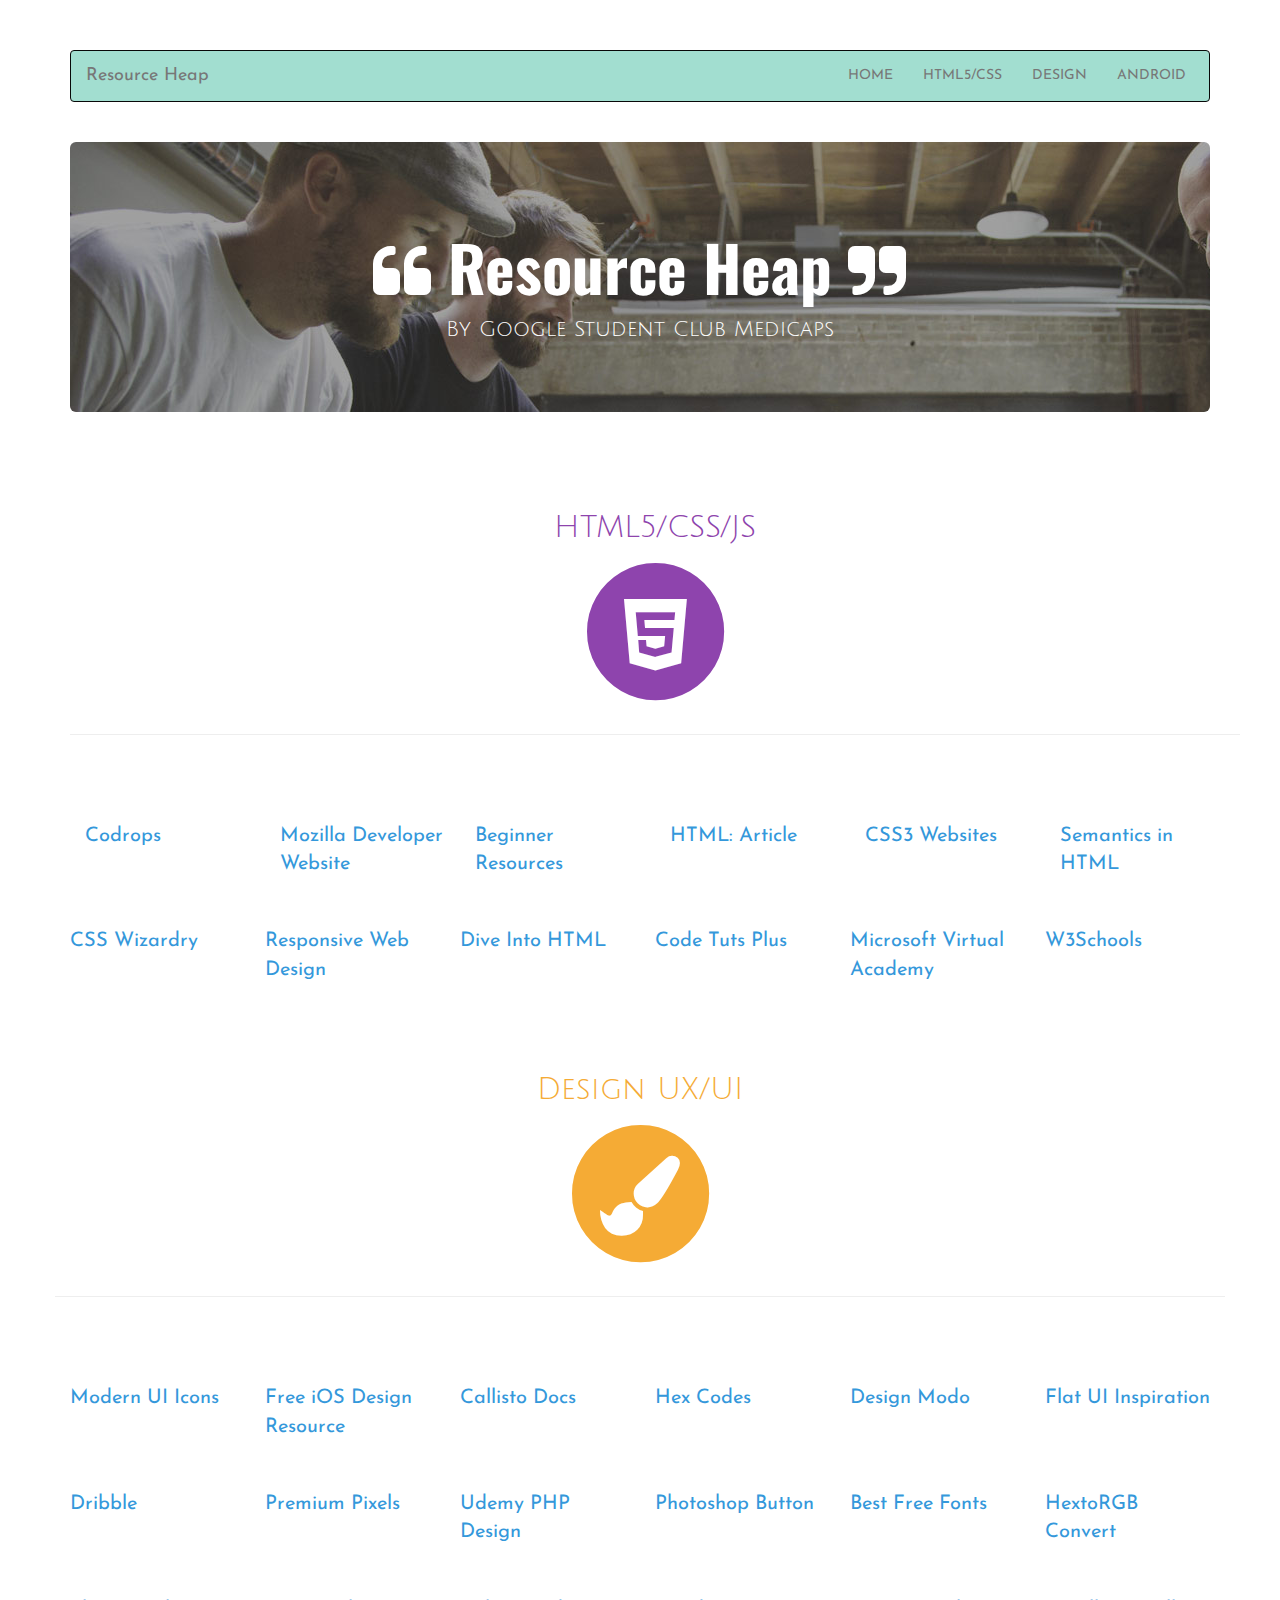
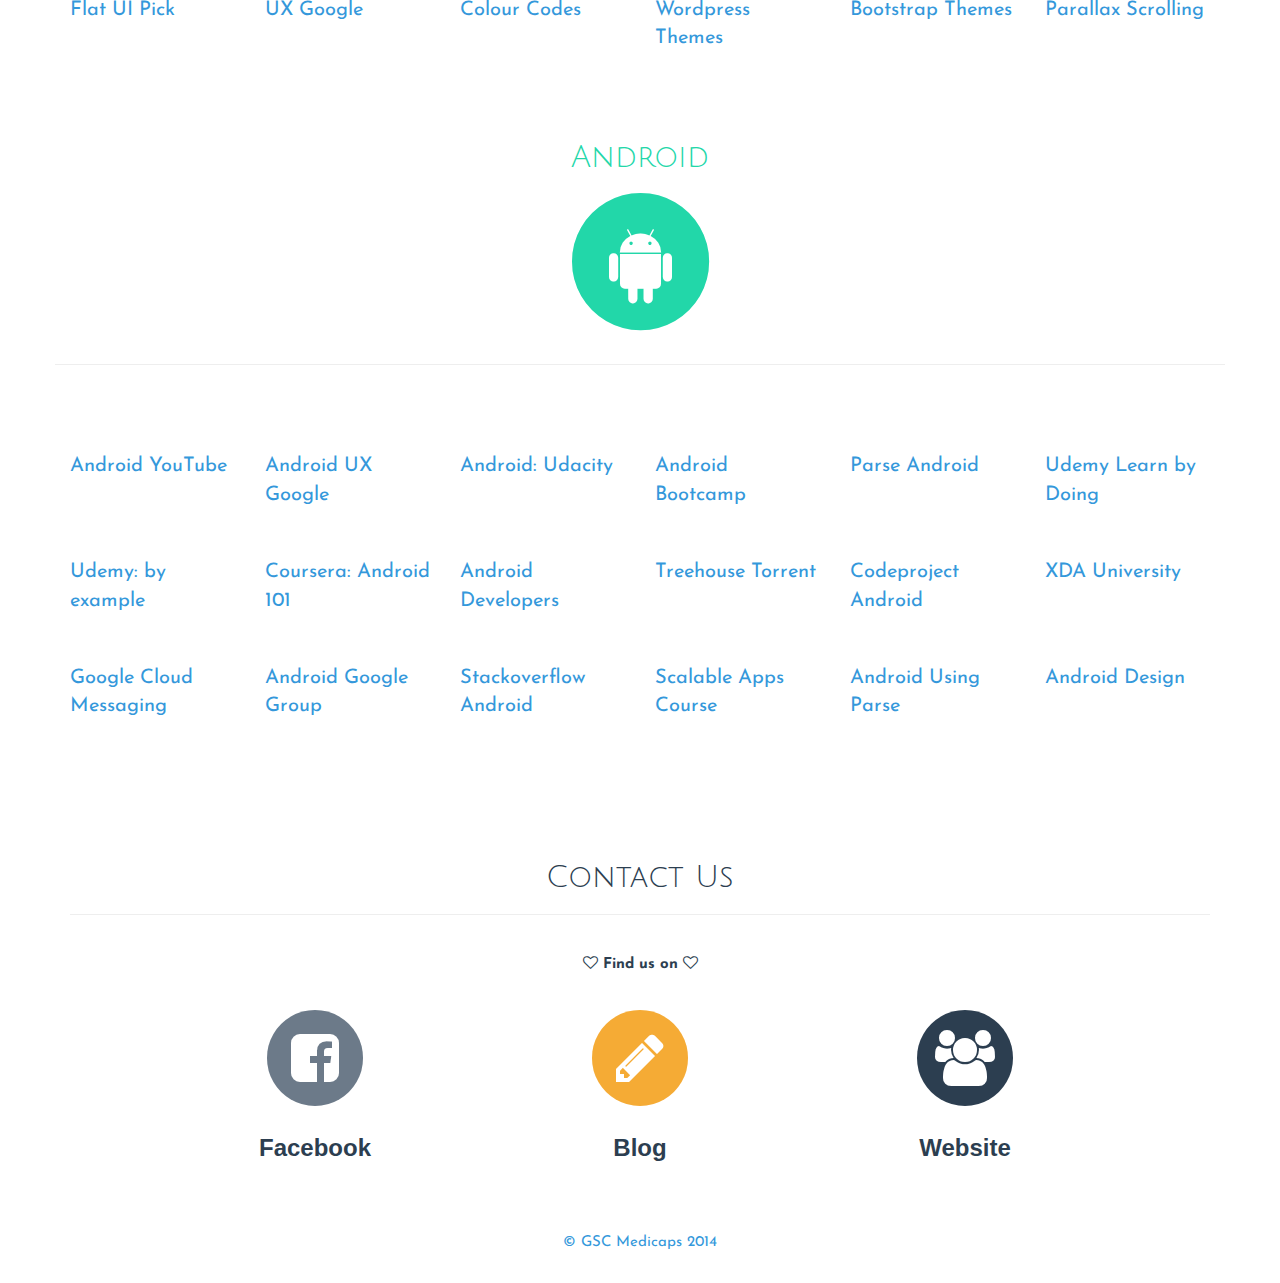
==== index.html @ 5196052f "Adding FIles" ====
<!DOCTYPE html>
<html lang="en">
  <head>
    <meta charset="utf-8">
    <meta http-equiv="X-UA-Compatible" content="IE=edge">
    <meta name="viewport" content="width=device-width, initial-scale=1">
    <meta name="description" content="">
    <meta name="author" content="">
    <link rel="icon" href=".favicon.ico">

    <title>Resources by GSC</title>
    <!-- This is my custom fonts -->
    <link href='http://fonts.googleapis.com/css?family=Josefin+Sans|Oswald|Julius+Sans+One' rel='stylesheet' type='text/css'>
    <link href="fonts/font-awesome/font-awesome-4.2.0/css/font-awesome.min.css" rel="stylesheet">

    <!-- Bootstrap core CSS -->
    <link href="css/bootstrap.min.css" rel="stylesheet">
    <link href="css/custom.css" rel="stylesheet">

    <!-- Just for debugging purposes. Don't actually copy these 2 lines! -->
    <!--[if lt IE 9]><script src="../../assets/js/ie8-responsive-file-warning.js"></script><![endif]-->
    <script src="../../assets/js/ie-emulation-modes-warning.js"></script>

    <!-- HTML5 shim and Respond.js IE8 support of HTML5 elements and media queries -->
    <!--[if lt IE 9]>
      <script src="https://oss.maxcdn.com/html5shiv/3.7.2/html5shiv.min.js"></script>
      <script src="https://oss.maxcdn.com/respond/1.4.2/respond.min.js"></script>
    <![endif]-->
  </head>

  <body>

    <div class="container">
      <div class="navbar navbar-inverse blue " role="navigation">
      <div class="container">
        <div class="navbar-header">
          <button type="button" class="navbar-toggle collapsed" data-toggle="collapse" data-target=".navbar-collapse">
            <span class="sr-only">Toggle navigation</span>
            <span class="icon-bar"></span>
            <span class="icon-bar"></span>
            <span class="icon-bar"></span>
          </button>
          <a class="navbar-brand" href="#">Resource Heap</a></div>
        <div class="collapse navbar-collapse">
          <ul class="nav navbar-nav navbar-right blue">
            <li><a href="#jhead">HOME</a></li>
            <li><a href="#html5">HTML5/CSS</a></li>
            <li><a href="#Design">DESIGN</a></li>
            <li><a href="#Android">ANDROID</a></li>
          </ul>
        </div><!--/.nav-collapse -->
      </div>
    </div>


      <div class="jumbotron" id="jhead">
      <div class="container">

        <h1><b><i class="fa fa-quote-left"></i>  Resource Heap  <i class="fa fa-quote-right"></i></b></h1>
        
        <p>By Google Student Club Medicaps</p>
        <p>
          
      </div>
    </div>




    <section id="html5" class="background-services">
        <div class="container">
          <div class="row">
                <br>
                <h1 class="centered html juliushead">HTML5/CSS/JS</h1>
                <div class="service-item cntr">
                                <span class="fa-stack fa-4x cntr">
                                <i class="fa fa-circle fa-stack-2x html"></i>
                                <i class="fa fa-html5 fa-stack-1x white"></i>
                                </span>
                </div>
                <hr>
                <br>
                <br>
          </div><!-- /row -->
          <div class="row">
              <div class="col-md-2"><p><a href="http://tympanus.net/codrops/">Codrops</a></p></div>
              <div class="col-md-2"><p><a href="https://developer.mozilla.org/en-US/">Mozilla Developer Website</a></p></div>
               
                <div class="col-md-2"><p><a href="http://www.elijahmanor.com/beginner-html5-javascript-jquery-backbone-and-css3-resources/">Beginner Resources</a></p></div>
                 <div class="col-md-2"><p><a href="http://developers.whatwg.org/">HTML: Article</a></p></div>
                  <div class="col-md-2"><p><a href="http://www.awwwards.com/websites/css3/">CSS3 Websites</a></p></div>
                   <div class="col-md-2"><p><a href="http://alistapart.com/article/semanticsinhtml5">Semantics in HTML</a></p></div>
            </div>
        </div>
        <br>
        <div class="row">
              <div class="col-md-2"><p><a href="http://csswizardry.com/">CSS Wizardry</a></p></div>
               <div class="col-md-2"><p><a href="http://alistapart.com/article/responsive-web-design/">Responsive Web Design</a></p></div>
                <div class="col-md-2"><p><a href="http://diveintohtml5.info/index.html">Dive Into HTML</a></p></div>
                 <div class="col-md-2"><p><a href="http://code.tutsplus.com/">Code Tuts Plus</a></p></div>
                  <div class="col-md-2"><p><a href="http://www.microsoftvirtualacademy.com/training-courses/html5-css3-fundamentals-development-for-absolute-beginners">Microsoft Virtual Academy</a></p></div>
                   <div class="col-md-2"><p><a href="http://www.w3schools.com/html/html5_intro.asp">W3Schools</a></p></div>
            </div>
        </div>
      </section>


       <section id="Design" class="background-services">
        <div class="container">
          <div class="row">
                <br>
                <h1 class="centered orange juliushead">Design UX/UI</h1>
                <div class="service-item cntr">
                                <span class="fa-stack fa-4x cntr">
                                <i class="fa fa-circle fa-stack-2x orange"></i>
                                <i class="fa fa-paint-brush fa-stack-1x white"></i>
                                </span>
                </div>
                <hr>
                <br>
                <br>
          </div><!-- /row -->
          <div class="row">
              <div class="col-md-2"><p><a href="http://modernuiicons.com/">Modern UI Icons</a></p></div>
              <div class="col-md-2"><p><a href="http://www.pencilscoop.com/2013/09/free-ios-7-resources-for-developers-and-designers/">Free iOS Design Resource</a></p></div>
               
                <div class="col-md-2"><p><a href="https://github.com/timheuer/callisto">Callisto Docs</a></p></div>
                 <div class="col-md-2"><p><a href="http://msdn.microsoft.com/en-us/library/system.windows.media.colors(v=vs.110).aspx">Hex Codes</a></p></div>
                  <div class="col-md-2"><p><a href="http://designmodo.com/#">Design Modo</a></p></div>
                   <div class="col-md-2"><p><a href="http://flatinspire.com/#">Flat UI Inspiration</a></p></div>
            </div>
        
        <br>
        <div class="row">
              <div class="col-md-2"><p><a href="https://dribbble.com/">Dribble</a></p></div>
               <div class="col-md-2"><p><a href="http://www.premiumpixels.com/">Premium Pixels</a></p></div>
                <div class="col-md-2"><p><a href="https://www.udemy.com/code-dynamic-websites/?dtcode=N0Y6Yn51BUih">Udemy PHP Design</a></p></div>
                 <div class="col-md-2"><p><a href="http://www.devfloat.com/free-photoshop-psd-buttons/">Photoshop Button</a></p></div>
                  <div class="col-md-2"><p><a href="http://www.creativebloq.com/graphic-design-tips/best-free-fonts-for-designers-1233380">Best Free Fonts</a></p></div>
                   <div class="col-md-2"><p><a href="http://hex.colorrrs.com/">HextoRGB Convert</a></p></div>
            </div>
        
        <br>
        <div class="row">
              <div class="col-md-2"><p><a href="http://www.flatuicolorpicker.com/">Flat UI Pick</a></p></div>
               <div class="col-md-2"><p><a href="https://www.youtube.com/playlist?list=PLWz5rJ2EKKc-riD21lnOjVYBqSkNII3_k">UX Google</a></p></div>
                <div class="col-md-2"><p><a href="http://colourco.de/">Colour Codes</a></p></div>
                 <div class="col-md-2"><p><a href="http://www.fabthemes.com/">Wordpress Themes</a></p></div>
                  <div class="col-md-2"><p><a href="http://startbootstrap.com/template-categories/all/">Bootstrap Themes</a></p></div>
                   <div class="col-md-2"><p><a href="http://www.devfloat.com/jquery-parallax-scrolling-tutorials/">Parallax Scrolling</a></p></div>
            </div>
        </div>
      </section>
           
<section id="Android" class="background-services">
        <div class="container">
          <div class="row">
                <br>
                <h1 class="centered green juliushead">Android</h1>
                <div class="service-item cntr">
                                <span class="fa-stack fa-4x cntr">
                                <i class="fa fa-circle fa-stack-2x green"></i>
                                <i class="fa fa-android fa-stack-1x white"></i>
                                </span>
                </div>
                <hr>
                <br>
                <br>
          </div><!-- /row -->
          <div class="row">
              <div class="col-md-2"><p><a href="https://www.youtube.com/playlist?list=PL2F07DBCDCC01493A">Android YouTube</a></p></div>
              <div class="col-md-2"><p><a href="https://www.udacity.com/course/ud849">Android UX Google</a></p></div>
               
                <div class="col-md-2"><p><a href="https://www.udacity.com/course/ud853">Android: Udacity</a></p></div>
                 <div class="col-md-2"><p><a href="https://www.youtube.com/playlist?list=PLE08A97D36D5A255F">Android Bootcamp</a></p></div>
                  <div class="col-md-2"><p><a href="https://www.udemy.com/android-app-development-with-parse-and-android-studio-ide/?dtcode=9mBPefF1ylUF">Parse Android</a></p></div>
                   <div class="col-md-2"><p><a href="https://www.udemy.com/learn-by-doing-android-for-beginners/?dtcode=1zPOMaA1ym0U">Udemy Learn by Doing</a></p></div>
            </div>
        
        <br>
        <div class="row">
              <div class="col-md-2"><p><a href="https://www.udemy.com/social-and-geolocated-android-apps/?dtcode=WjGKswJ1ym0U">Udemy: by example</a></p></div>
               <div class="col-md-2"><p><a href="https://www.coursera.org/course/androidapps101">Coursera: Android 101</a></p></div>
                <div class="col-md-2"><p><a href="http://developer.android.com/index.html">Android Developers</a></p></div>
                 <div class="col-md-2"><p><a href="http://kickass.to/treehouse-build-a-self-destructing-message-android-app-t9237723.html">Treehouse Torrent</a></p></div>
                  <div class="col-md-2"><p><a href="http://www.codeproject.com/Articles/628894/Learn-How-to-Develop-Android-Application">Codeproject Android</a></p></div>
                   <div class="col-md-2"><p><a href="http://xda-university.com/as-a-developer/getting-started-android-studio">XDA University</a></p></div>
            </div>
        
        <br>
        <div class="row">
              <div class="col-md-2"><p><a href="https://developer.android.com/google/gcm/index.html">Google Cloud Messaging</a></p></div>
               <div class="col-md-2"><p><a href="https://groups.google.com/forum/#!forum/android-developers">Android Google Group</a></p></div>
                <div class="col-md-2"><p><a href="http://stackoverflow.com/questions/tagged/android">Stackoverflow Android</a></p></div>
                 <div class="col-md-2"><p><a href="https://www.udacity.com/course/ud859">Scalable Apps Course</a></p></div>
                  <div class="col-md-2"><p><a href="https://www.udemy.com/integrating-parse-into-an-android-chat-app-template/?dtcode=FndLKUz1BxPt">Android Using Parse</a></p></div>
                   <div class="col-md-2"><p><a href="http://developer.android.com/design/building-blocks/index.html">Android Design</a></p></div>
            </div>
        </div>
      </section>

      <br>
      <br>

           

<!-- Contact Section -->
    <section class="contct" id="contact">
        <div class="container">
            <div class="row">
                <div class="col-lg-12 text-center">
                    <h1 class="juliushead clr ">Contact Us</h1>
                    <hr>
                </div>
            </div>
            <div class="row text-center">
                <div class="col-lg-10 col-lg-offset-1">
                    <h2 class="josenormal clr"><strong><i class="fa fa-heart-o"></i> Find us on <i class="fa fa-heart-o"></i></strong></h2>
                    <br>
                    <div class="row">
                        <div class="col-md-4 col-sm-6">
                          <a href="https://www.facebook.com/ciphertron" target="_Blank" class="clr">
                            <div class="service-item">
                                <span class="fa-stack fa-4x">
                                <i class="fa fa-circle fa-stack-2x fb"></i>
                                <i class="fa fa-facebook-square fa-stack-1x white"></i>
                            </span>
                            
                                <h3>
                                    <strong>Facebook</strong>
                                </h3> 
                            </a>
                            </div>
                        </div>
                        <div class="col-md-4 col-sm-6">
                            <div class="service-item">
                              <a href="http://gscatmgi.wordpress.com/" target="_Blank" class="clr">
                                <span class="fa-stack fa-4x">
                                <i class="fa fa-circle fa-stack-2x blog"></i>
                                <i class="fa fa-pencil fa-stack-1x white"></i>
                            </span>
                               
                                <h3>
                                    <strong>Blog</strong>
                                </h3> 
                               </a>
                            </div>
                        </div>
                        <div class="col-md-4 col-sm-6">
                            <div class="service-item">
                               <a href="http://www.gscatmgi.uphero.com/" target="_Blank" class="clr">
                                <span class="fa-stack fa-4x">
                                <i class="fa fa-circle fa-stack-2x website"></i>
                                <i class="fa fa-users fa-stack-1x white"></i>
                            </span>
                               
                                <h3>
                                    <strong>Website</strong>
                                </h3> 
                               </a>
                            </div>
                        </div>
                        
                    </div>
                    <!-- /.row (nested) -->
                </div>
        </div>
    </section>






      </div>
 <br>
 <br>
 <br>
 
     <footer class="text-center josenormal green">
        <p><a href="http://gscatmgi.wordpress.com/" target="_Blank">&copy; GSC Medicaps 2014</a></p>
      </footer>
    </div> <!-- /container -->



   


    <!-- IE10 viewport hack for Surface/desktop Windows 8 bug -->
    <script src="../../assets/js/ie10-viewport-bug-workaround.js"></script>
  </body>
</html>
---- css/custom.css ----
.cntr {
	text-align: center;
}

body {
  padding-top: 50px;
  padding-bottom: 20px;
}
.jumbotron {
	text-align: center;
	padding-top: 70px;
  padding-bottom: 52px;
  margin-top: 40px;

    background-image:url('../images/divider4.jpg');
    width: 100%;
    height: 100%;

    color: white;
  }
  .jumbotron h1 {
  	font-family: 'Oswald', sans-serif;
  }
  .jumbotron p {
  	font-family: 'Julius Sans One', sans-serif;
  }

  .navbar-collapse {
  	font-family: 'Josefin Sans', sans-serif;
  	border-color: #65C6BB;
  	padding-right: 40px;
  }
.clr{
	color: #2C3E50;
}

  .html {
  	color: #8E44AD;
  }
  .orange{
  	color: #F5AB35;
  }

  .navbar-brand {
  	font-family: 'Josefin Sans', sans-serif;
  }
 .green {
 	color:#22D7A9;
 }

 .white {
  color: #fff;
 }
 .background-services{
  font-family: 'Josefin Sans', sans-serif;
  font-size: 20px;
  background-image:url('../images/metro2.png');
  color: #fff

 }


.background-white {
  text-align: center;
  font-family: 'Josefin Sans', sans-serif;
  font-size: 20px
}
 .background-white .row {
  padding-bottom: 70px;
}

 .background-white h2{
   font-family: 'Julius Sans One', sans-serif;
 }
 .background-white h3{
   font-family: 'Julius Sans One', sans-serif;
 }

 .page-header h1{
  font-family: 'Julius Sans One', sans-serif;
  text-align: center;
 }
.juliushead {
  font-family: 'Julius Sans One', sans-serif;
  font-size: 30px;
  text-align: center;
}
.josenormal {
  font-family: 'Josefin Sans', sans-serif;
  text-align: center;
  font-size: 15px;
}


 .timeline {
  font-family: 'Josefin Sans', sans-serif;
  font-size: 16px
 }
 .timeline-title {
  color:#22D7A9;
  font-size: 25px;
 }
.background-services .row {
  padding-bottom: 10px;
}


 .service-item h4{
  font-family: 'Julius Sans One', sans-serif;
 }

 .background-services h1 {
   font-family: 'Julius Sans One', sans-serif;
   padding-top: 20px;
 }

 .contct h1{
  padding-top: 60px;
 }

.blue{
	color:  #65C6BB;

}

/* Links */
a {
    color: #3498db;
    word-wrap: break-word;

    -webkit-transition: color 0.1s ease-in, background 0.1s ease-in;
    -moz-transition: color 0.1s ease-in, background 0.1s ease-in;
    -ms-transition: color 0.1s ease-in, background 0.1s ease-in;
    -o-transition: color 0.1s ease-in, background 0.1s ease-in;
    transition: color 0.1s ease-in, background 0.1s ease-in;
}

a:hover,
a:focus {
    color: #c0392b;
    text-decoration: none;
    outline: 0;
}

a:before,
a:after {
    -webkit-transition: color 0.1s ease-in, background 0.1s ease-in;
    -moz-transition: color 0.1s ease-in, background 0.1s ease-in;
    -ms-transition: color 0.1s ease-in, background 0.1s ease-in;
    -o-transition: color 0.1s ease-in, background 0.1s ease-in;
    transition: color 0.1s ease-in, background 0.1s ease-in;
}



/* ==========================================================================
   Wrap Sections
   ========================================================================== */



/* ==========================================================================
   Box Sections
   ========================================================================== */


/* Section Dividers */
.section-divider {
    z-index: 999;
    width: 100%;
    display: table;
    max-height: 450px;
    border-bottom: 2px solid #E6EAED;
    -webkit-box-sizing: border-box;
    -moz-box-sizing: border-box;
    -ms-box-sizing: border-box;
    box-sizing: border-box;
    padding-top: 30px;
    padding-bottom: 70px;
    margin-top: 45px;


    background-position: center center;

    -webkit-background-size: 100%;
    -moz-background-size: 100%;
    -o-background-size: 100%;
    background-size: 100%;

    -webkit-background-size: cover;
    -moz-background-size: cover;
    -o-background-size: cover;
    background-size: cover;

    background-attachment: relative;
    
    text-align: center;
}

.textdivider h1 {
	padding-top: 70px;
	color: white;
	font-size: 40px;
}

.textdivider p {
	color: white;
	font-size: 25px;
}

.navbar-collapse {
	margin-right: 20px;
}
.navbar-inverse {
	background-color: #A2DED0;
}

.fb{
	color: #6C7A89;
}

.blog {
	color: #F5AB35;
}

.webisite {
	color: #4ECDC4;
}
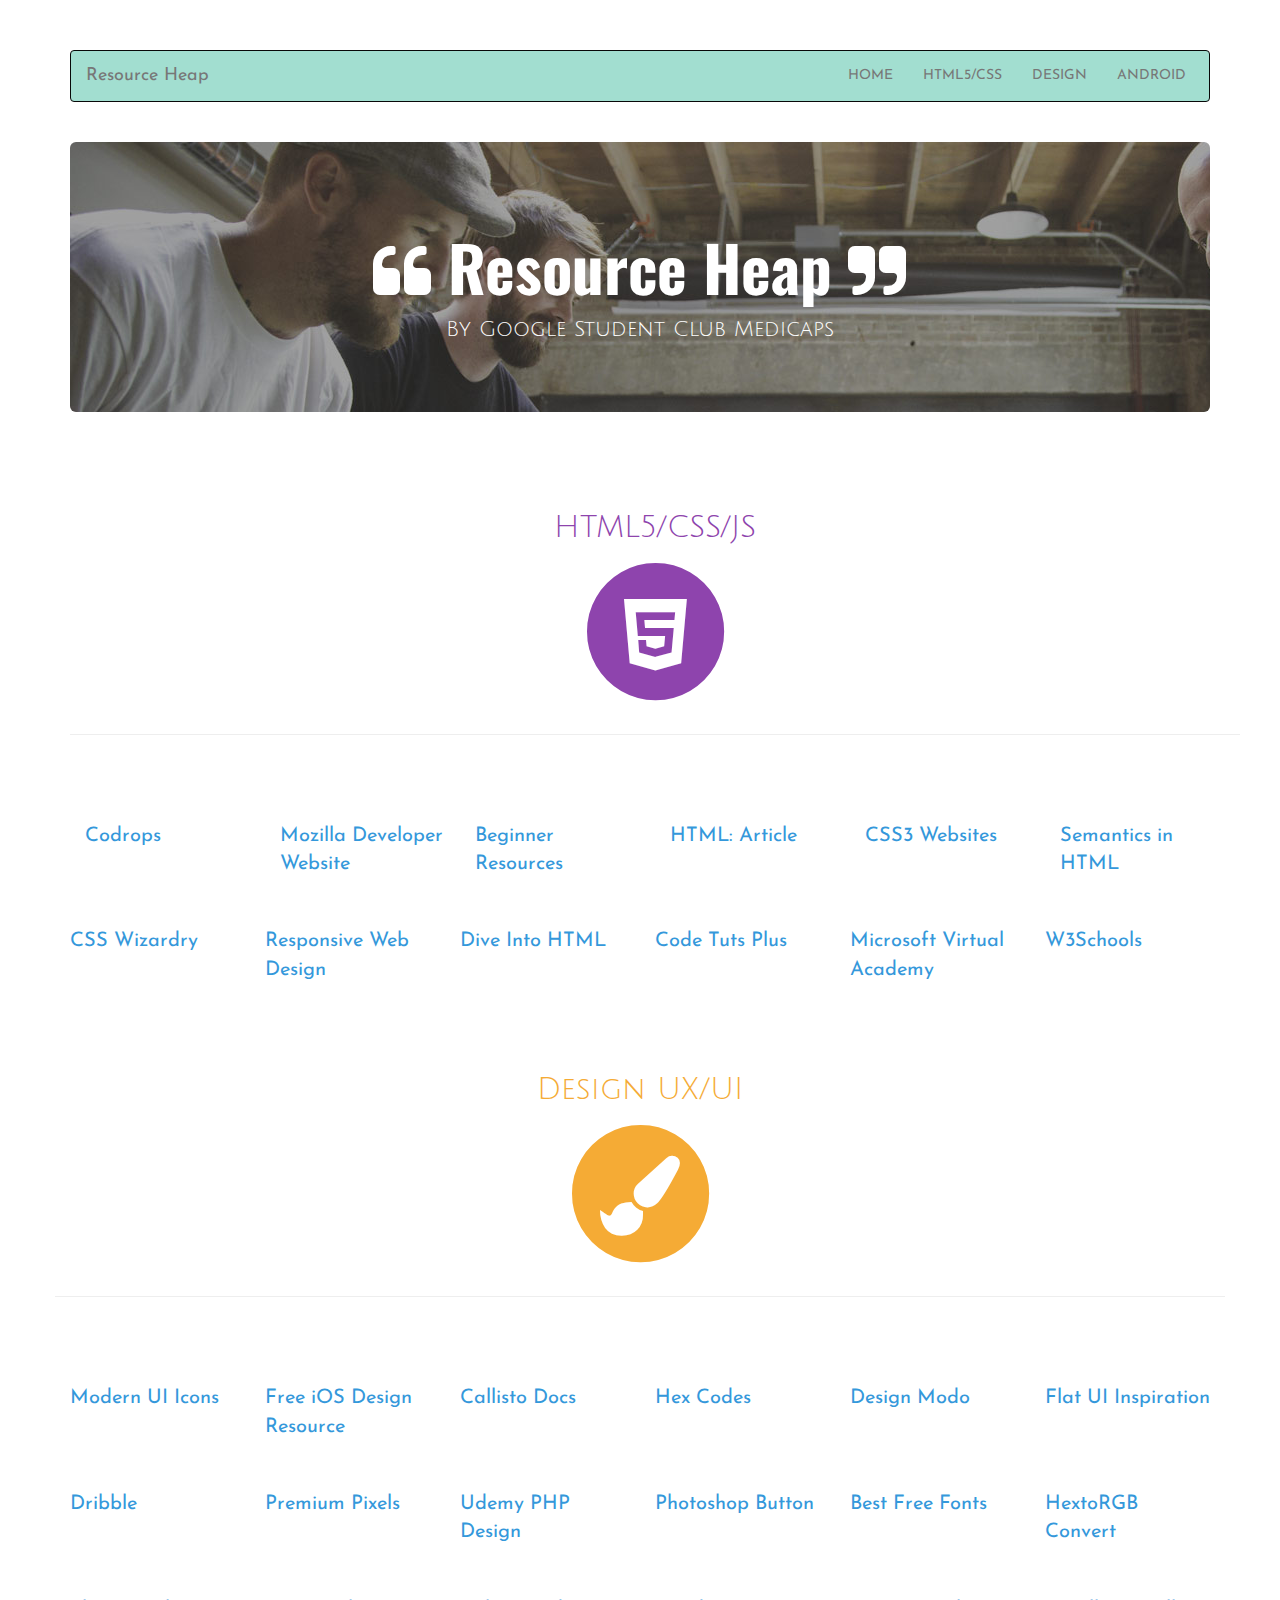
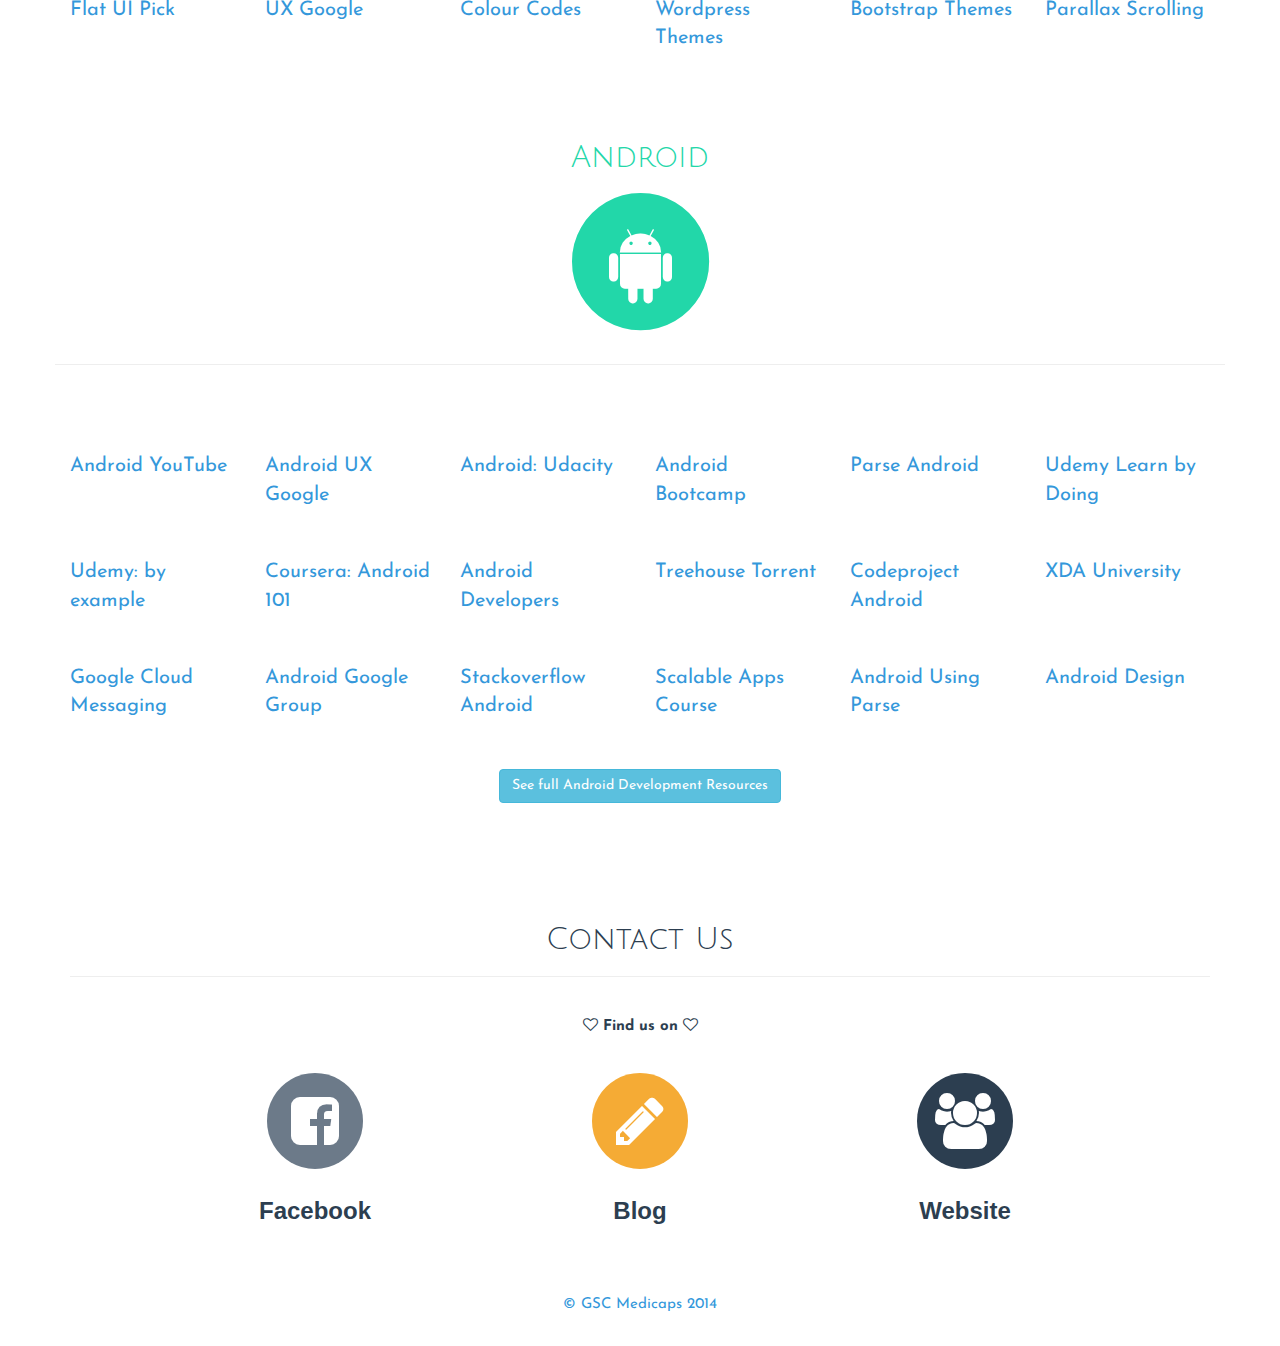
==== commit 0b9a9925: "Added full android resources page" ====
--- a/index.html
+++ b/index.html
@@ -198,6 +198,12 @@
                    <div class="col-md-2"><p><a href="http://developer.android.com/design/building-blocks/index.html">Android Design</a></p></div>
             </div>
         </div>
+        <br>
+        <!-- Contextual button for Linked in -->
+          <div style="text-align:center">
+          <a href="android.html" target="_Blank"><button type="button" class="btn btn-info">See full Android Development Resources </button></a>
+          </div>
+
       </section>
 
       <br>
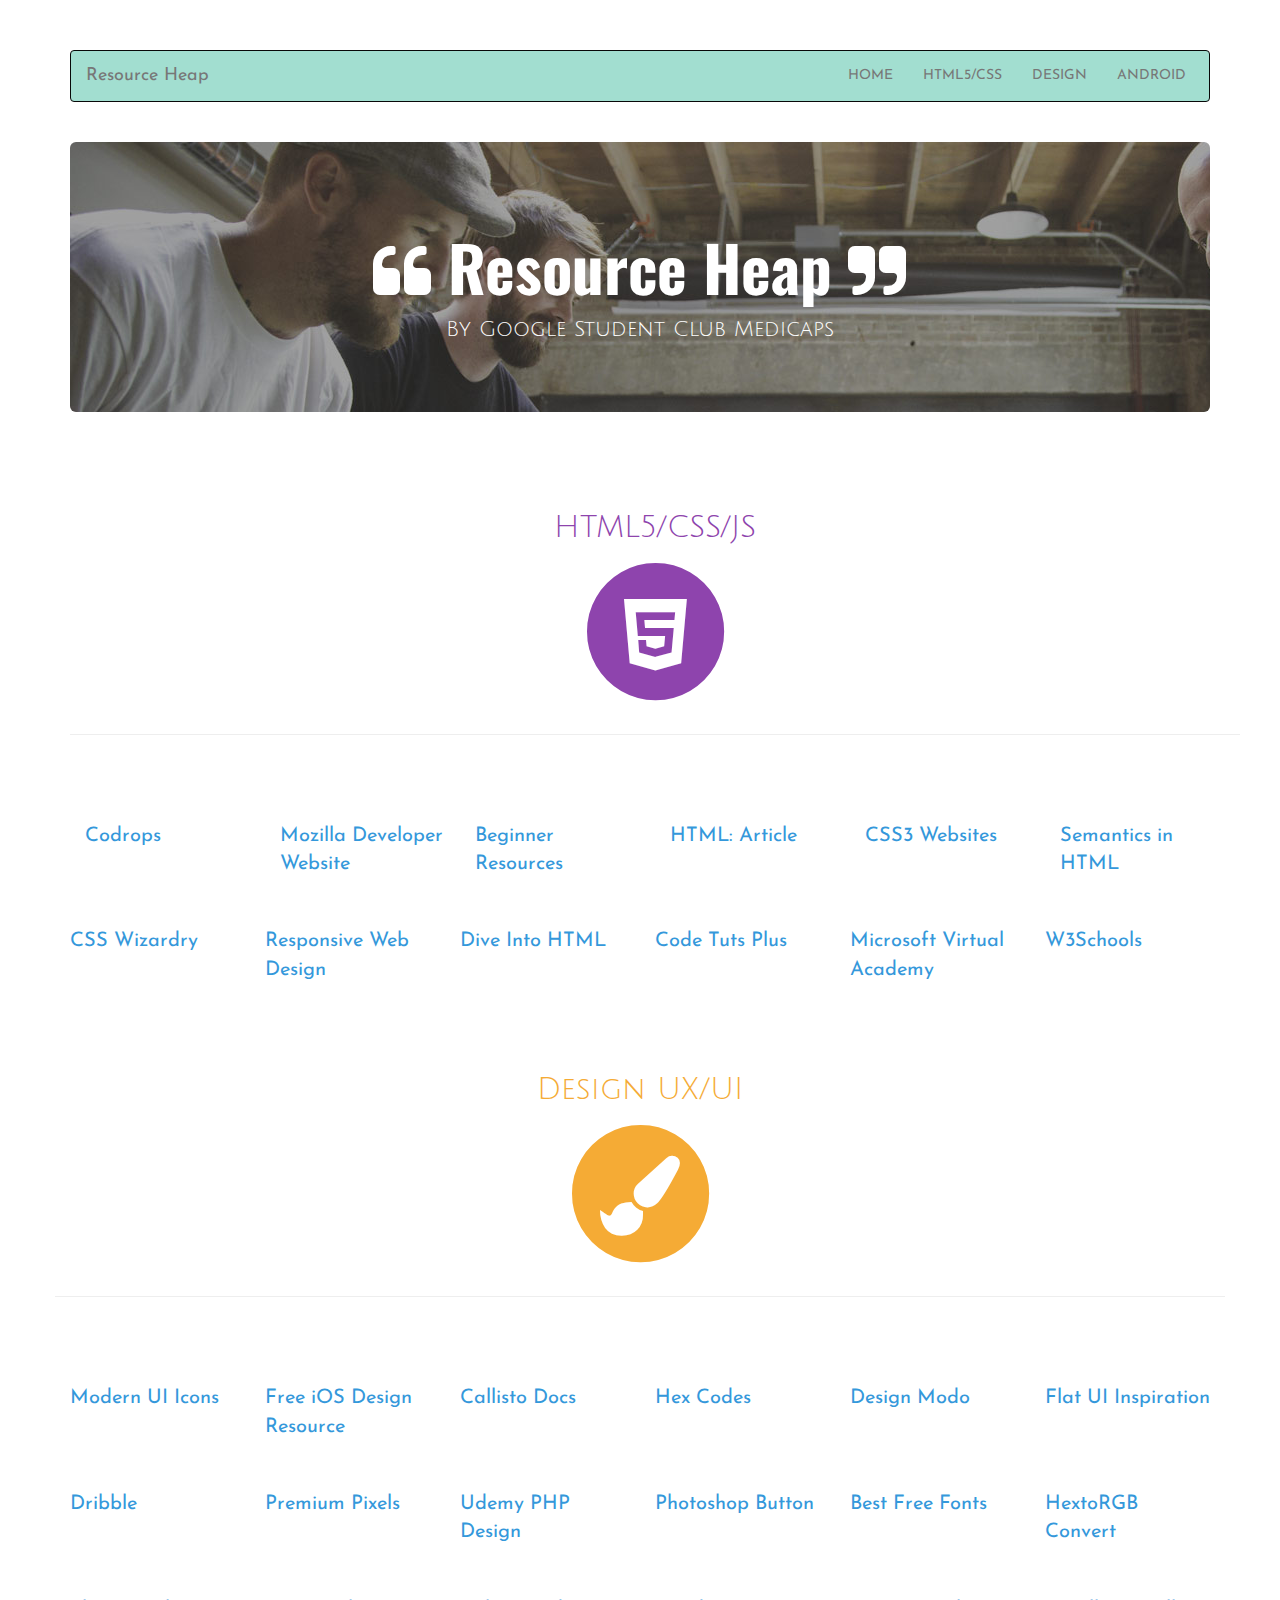
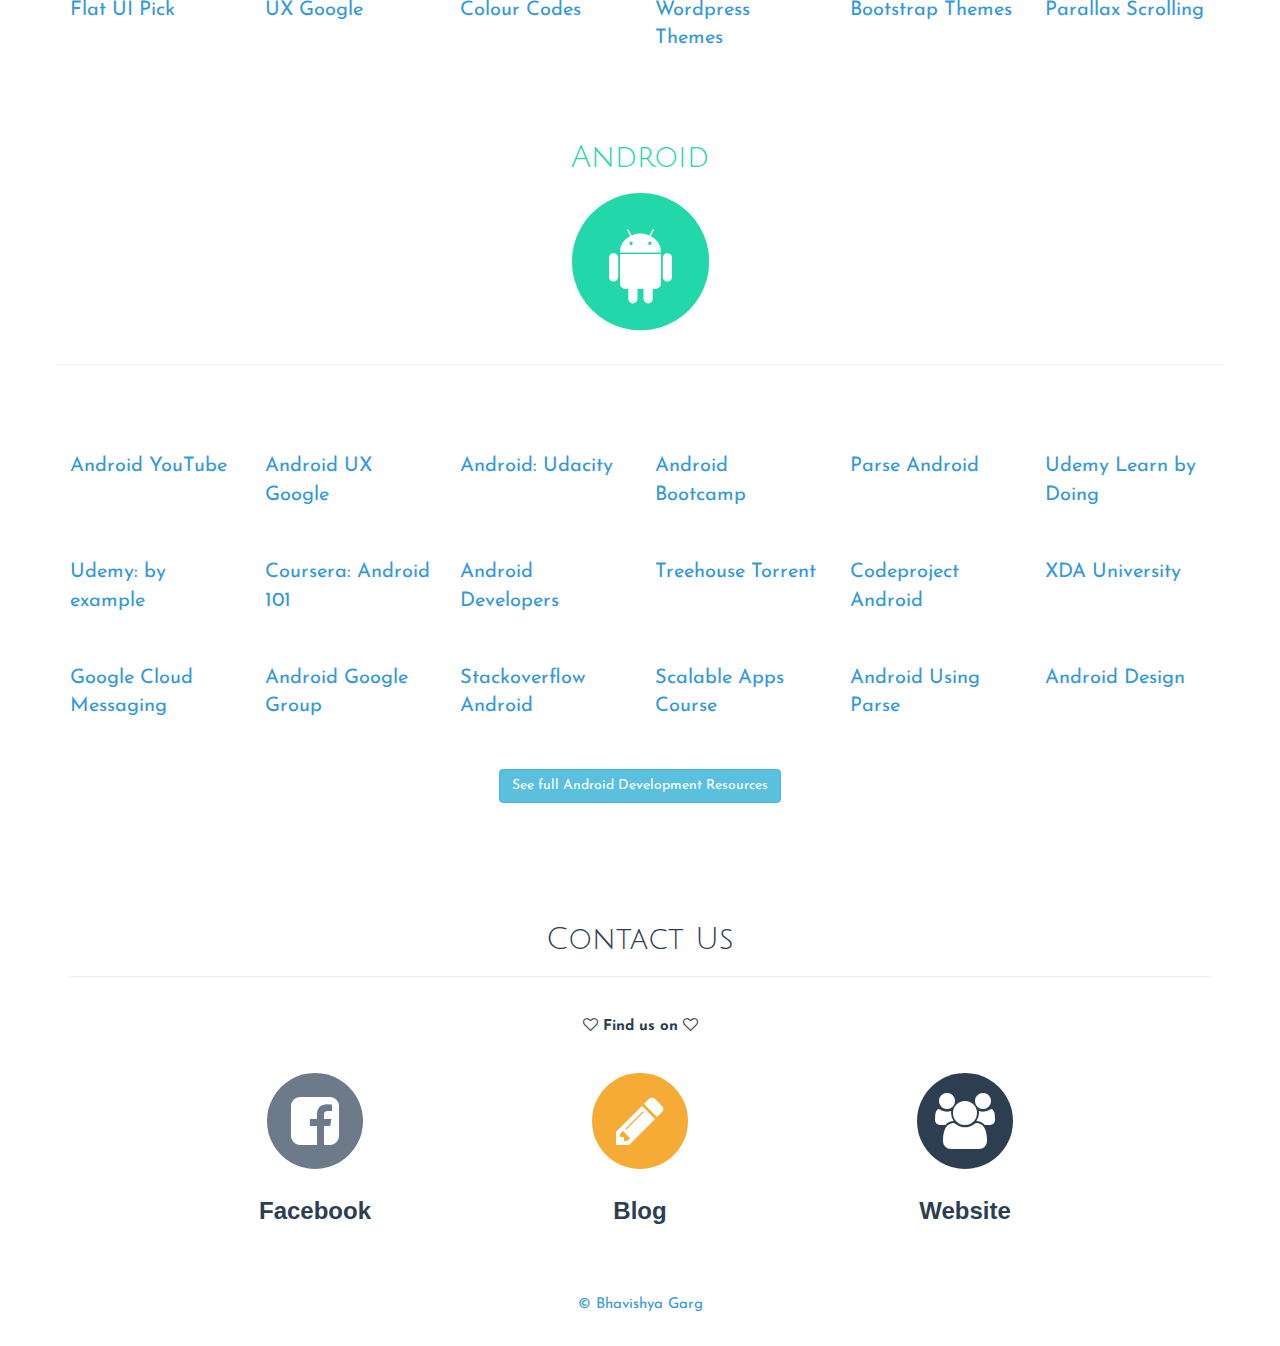
==== commit bc50d199: "Minor Code changes" ====
--- a/index.html
+++ b/index.html
@@ -285,7 +285,7 @@
  <br>
  
      <footer class="text-center josenormal green">
-        <p><a href="http://gscatmgi.wordpress.com/" target="_Blank">&copy; GSC Medicaps 2014</a></p>
+        <p><a href="http://gscatmgi.wordpress.com/" target="_Blank">&copy; Bhavishya Garg</a></p>
       </footer>
     </div> <!-- /container -->
 
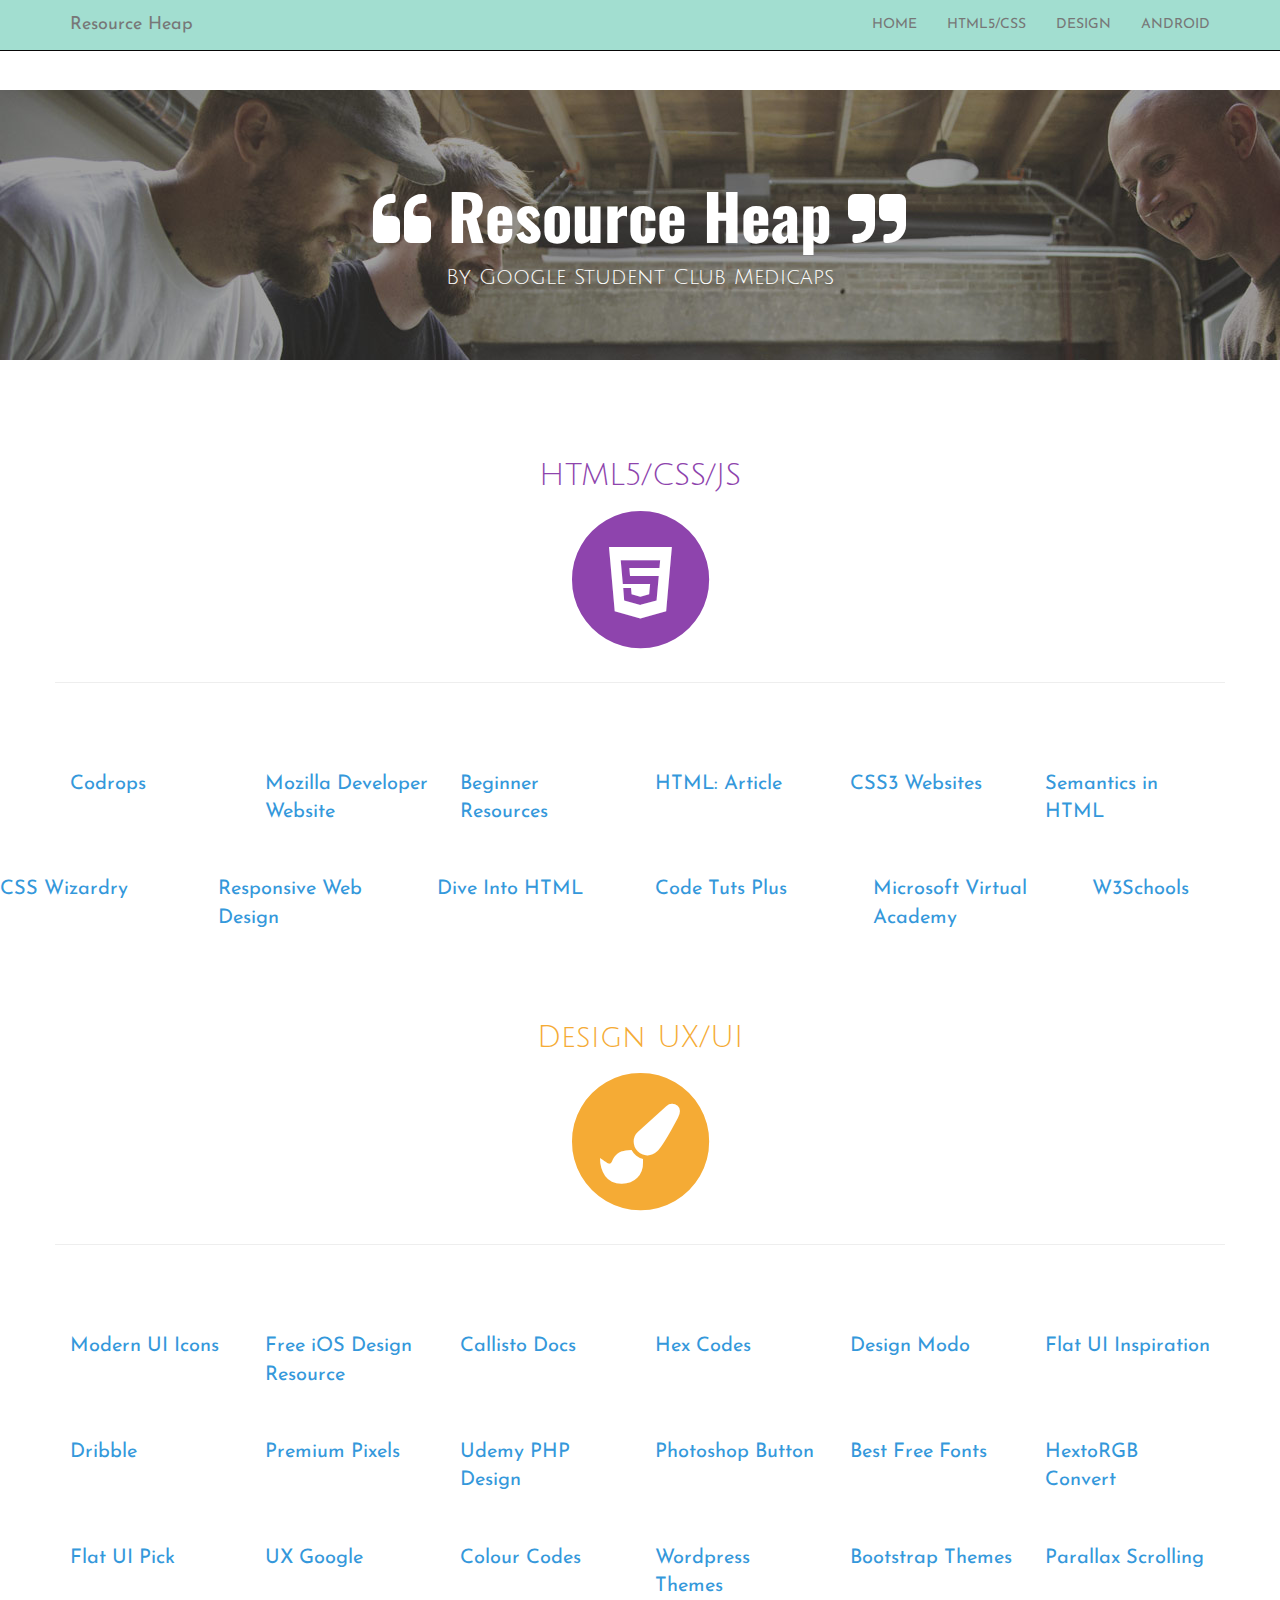
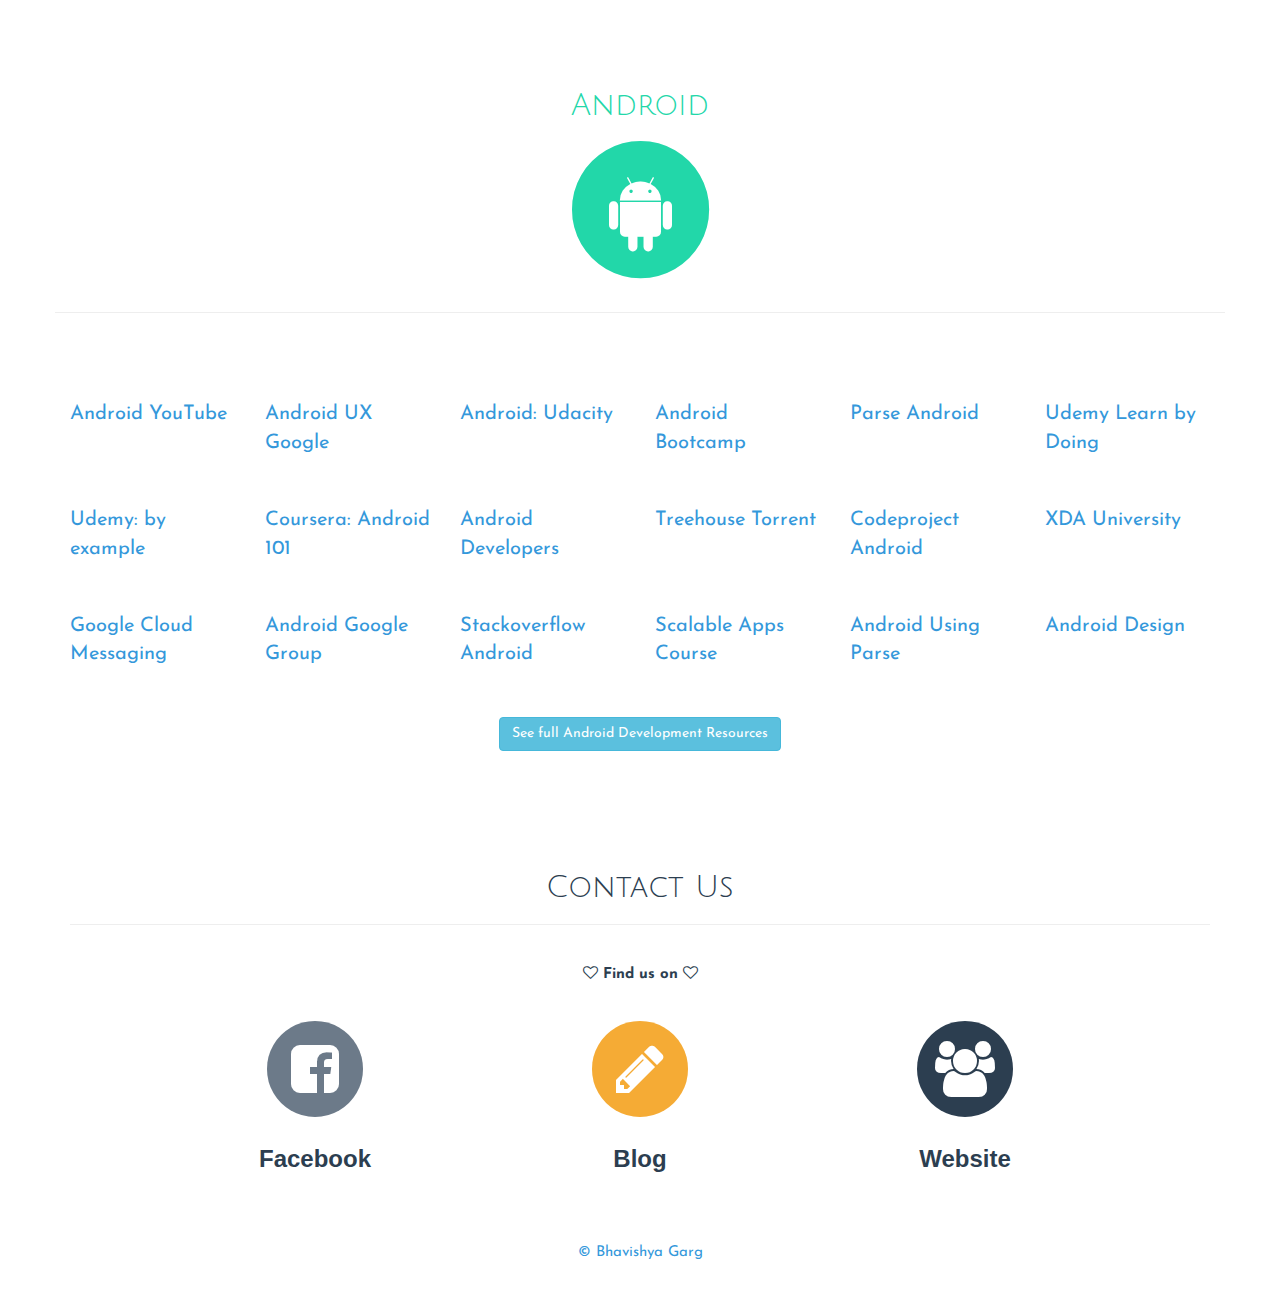
==== commit a04379a6: "Toggle Bar Modified" ====
--- a/index.html
+++ b/index.html
@@ -31,8 +31,7 @@
 
   <body>
 
-    <div class="container">
-      <div class="navbar navbar-inverse blue " role="navigation">
+    <div class="navbar navbar-inverse blue navbar-fixed-top " role="navigation">
       <div class="container">
         <div class="navbar-header">
           <button type="button" class="navbar-toggle collapsed" data-toggle="collapse" data-target=".navbar-collapse">
@@ -292,8 +291,8 @@
 
 
    
-
-
+     <script src="https://ajax.googleapis.com/ajax/libs/jquery/1.11.1/jquery.min.js"></script>
+     <script src="js/bootstrap.min.js"></script>
     <!-- IE10 viewport hack for Surface/desktop Windows 8 bug -->
     <script src="../../assets/js/ie10-viewport-bug-workaround.js"></script>
   </body>
--- a/css/custom.css
+++ b/css/custom.css
@@ -152,62 +152,6 @@
 }
 
 
-
-/* ==========================================================================
-   Wrap Sections
-   ========================================================================== */
-
-
-
-/* ==========================================================================
-   Box Sections
-   ========================================================================== */
-
-
-/* Section Dividers */
-.section-divider {
-    z-index: 999;
-    width: 100%;
-    display: table;
-    max-height: 450px;
-    border-bottom: 2px solid #E6EAED;
-    -webkit-box-sizing: border-box;
-    -moz-box-sizing: border-box;
-    -ms-box-sizing: border-box;
-    box-sizing: border-box;
-    padding-top: 30px;
-    padding-bottom: 70px;
-    margin-top: 45px;
-
-
-    background-position: center center;
-
-    -webkit-background-size: 100%;
-    -moz-background-size: 100%;
-    -o-background-size: 100%;
-    background-size: 100%;
-
-    -webkit-background-size: cover;
-    -moz-background-size: cover;
-    -o-background-size: cover;
-    background-size: cover;
-
-    background-attachment: relative;
-    
-    text-align: center;
-}
-
-.textdivider h1 {
-	padding-top: 70px;
-	color: white;
-	font-size: 40px;
-}
-
-.textdivider p {
-	color: white;
-	font-size: 25px;
-}
-
 .navbar-collapse {
 	margin-right: 20px;
 }
